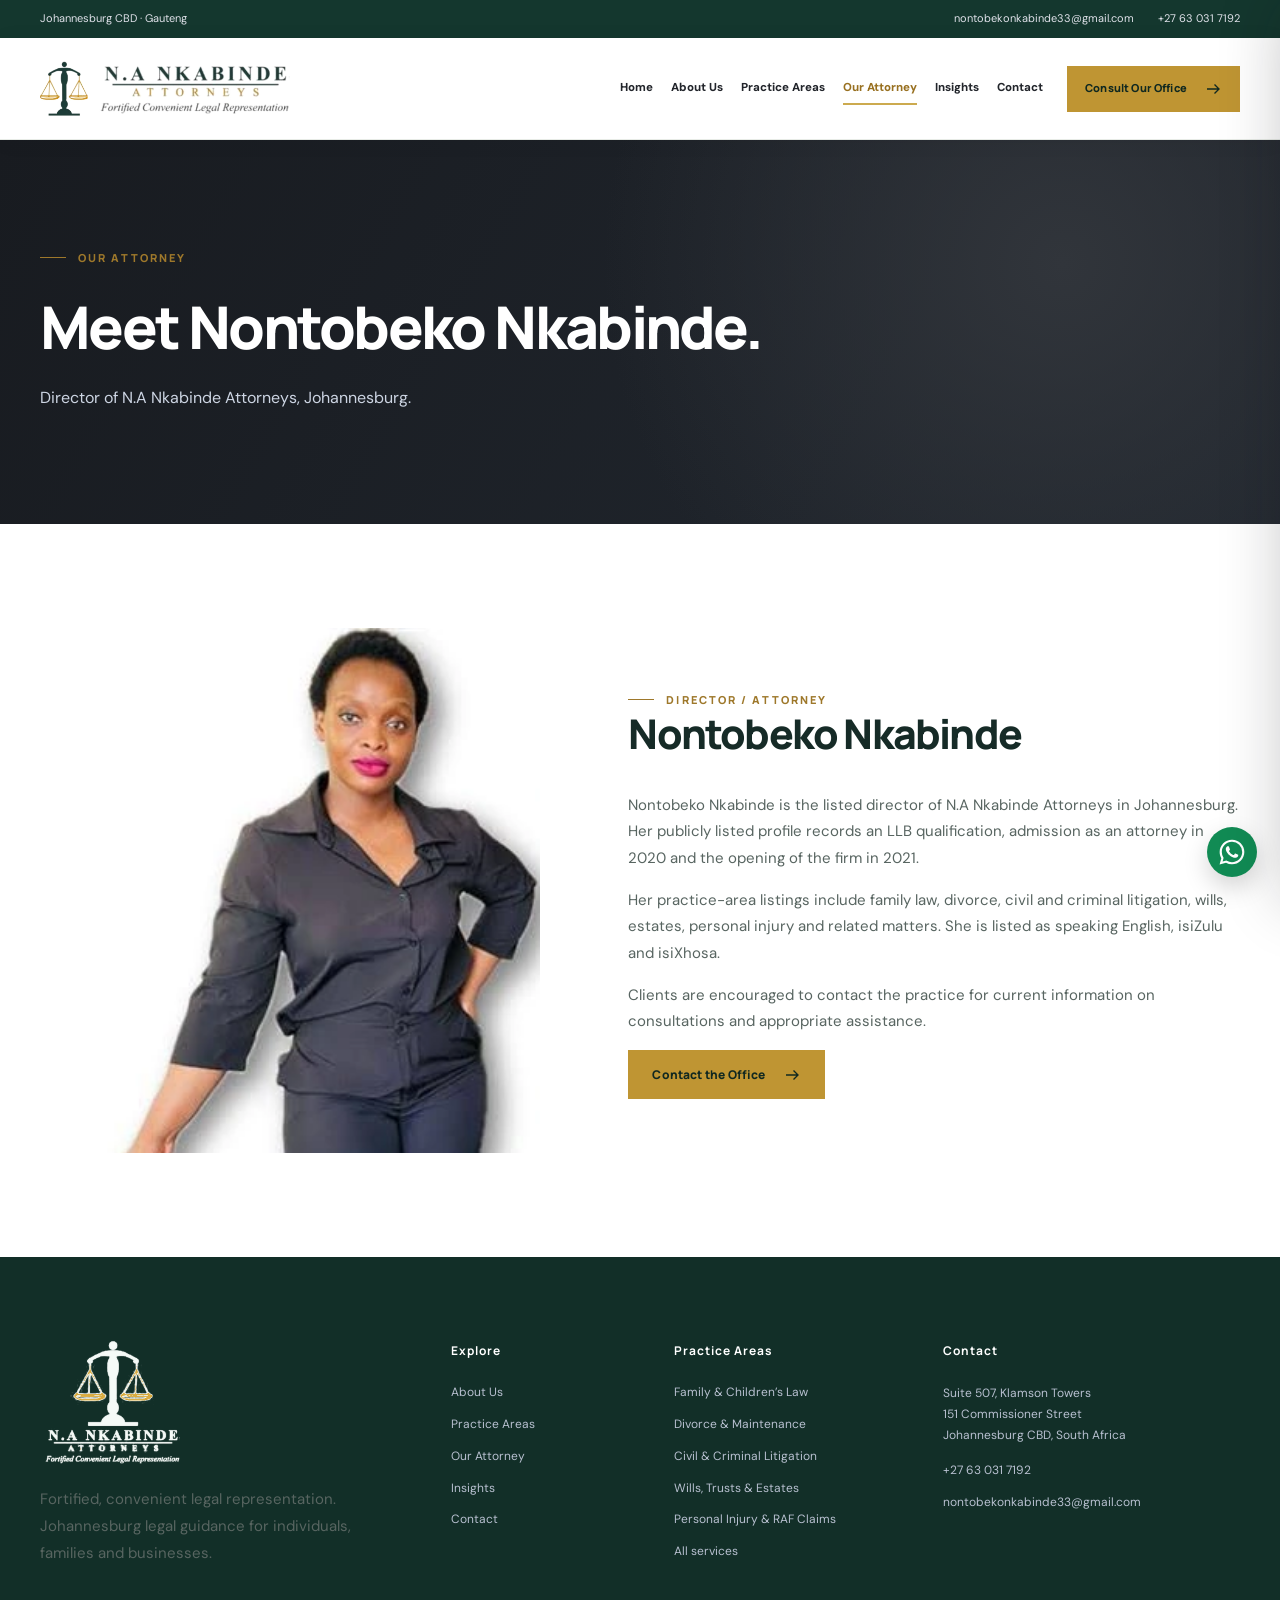
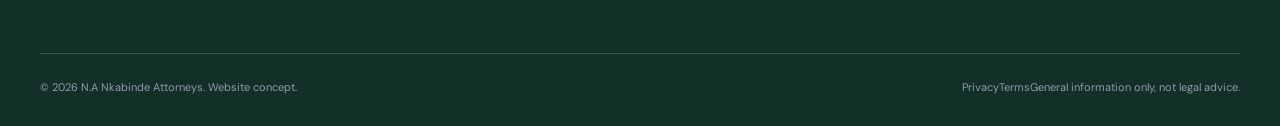
==== managing-partner/index.html @ e5dc6a5d "Launch N.A Nkabinde Attorneys website" ====
<!doctype html><html lang="en-ZA"><head><meta charset="utf-8"><meta name="viewport" content="width=device-width, initial-scale=1"><meta name="theme-color" content="#14372e"><title>Nontobeko Nkabinde — Director | N.A Nkabinde Attorneys</title><meta name="description" content="Meet Nontobeko Nkabinde, director of N.A Nkabinde Attorneys in Johannesburg. Listed areas include family law and litigation."><meta name="robots" content="noindex,follow"><link rel="canonical" href="https://na-nkabinde-attorneys.vercel.app/managing-partner/"><meta property="og:type" content="website"><meta property="og:title" content="Nontobeko Nkabinde — Director | N.A Nkabinde Attorneys"><meta property="og:description" content="Meet Nontobeko Nkabinde, director of N.A Nkabinde Attorneys in Johannesburg. Listed areas include family law and litigation."><meta property="og:url" content="https://na-nkabinde-attorneys.vercel.app/managing-partner/"><meta property="og:image" content="https://na-nkabinde-attorneys.vercel.app/assets/social-preview.jpg"><meta name="twitter:card" content="summary_large_image"><link rel="icon" href="/assets/favicon.png" type="image/png"><link rel="preconnect" href="https://images.pexels.com"><link rel="preconnect" href="https://fonts.googleapis.com"><link rel="preconnect" href="https://fonts.gstatic.com" crossorigin><link rel="stylesheet" href="/assets/site.css"><script src="/assets/site.js" defer></script><script type="application/ld+json">{"@context": "https://schema.org", "@type": "LegalService", "name": "N.A Nkabinde Attorneys", "url": "https://na-nkabinde-attorneys.vercel.app", "image": "https://na-nkabinde-attorneys.vercel.app/assets/logo-dark-4k.png", "telephone": "+27630317192", "email": "nontobekonkabinde33@gmail.com", "address": {"@type": "PostalAddress", "streetAddress": "Suite 507, Klamson Towers, 151 Commissioner Street", "addressLocality": "Johannesburg", "addressRegion": "Gauteng", "addressCountry": "ZA"}, "founder": {"@type": "Person", "name": "Nontobeko Nkabinde"}, "areaServed": "Johannesburg, South Africa"}</script></head><body><a class="skip-link" href="#main">Skip to content</a><div class="topbar"><div class="container topbar-inner"><span class="topbar-address">Johannesburg CBD · Gauteng</span><div class="topbar-links"><a href="mailto:nontobekonkabinde33@gmail.com">nontobekonkabinde33@gmail.com</a><a href="tel:+27630317192">+27 63 031 7192</a></div></div></div>
<header class="nav-shell"><div class="container nav-inner"><a href="/" class="brand" aria-label="N.A Nkabinde Attorneys homepage"><img src="/assets/logo-header-4k.png" alt="N.A Nkabinde Attorneys logo" width="270" height="115"></a><nav class="nav-links" aria-label="Main navigation"><a class="nav-link " href="/" >Home</a><a class="nav-link " href="/about/" >About Us</a><a class="nav-link " href="/practice-areas/" >Practice Areas</a><a class="nav-link active" href="/managing-partner/" aria-current=page>Our Attorney</a><a class="nav-link " href="/insights/" >Insights</a><a class="nav-link " href="/contact/" >Contact</a></nav><a class="btn btn-gold nav-cta" href="/contact/">Consult Our Office <svg aria-hidden="true" width="18" height="18" viewBox="0 0 24 24" fill="none" stroke="currentColor" stroke-width="1.8"><path d="M4 12h16m-6-6 6 6-6 6"/></svg></a><button class="menu-open" type="button" aria-label="Open navigation" aria-expanded="false" aria-controls="mobile-panel" data-mobile-open>☰</button></div></header>
<div class="mobile-backdrop" id="mobile-backdrop"></div><nav class="mobile-panel" id="mobile-panel" aria-label="Mobile navigation" aria-hidden="true" inert><div class="mobile-head"><img src="/assets/logo-header-4k.png" alt="N.A Nkabinde Attorneys logo"><button type="button" data-mobile-close aria-label="Close navigation">×</button></div><div class="mobile-links"><a href="/">Home</a><a href="/about/">About Us</a><a href="/practice-areas/">Practice Areas</a><a href="/managing-partner/">Our Attorney</a><a href="/insights/">Insights</a><a href="/contact/">Contact</a></div><a class="btn btn-gold mobile-cta" href="/contact/">Request a Consultation <svg aria-hidden="true" width="18" height="18" viewBox="0 0 24 24" fill="none" stroke="currentColor" stroke-width="1.8"><path d="M4 12h16m-6-6 6 6-6 6"/></svg></a></nav>
<main id="main"><section class="page-hero"><div class="container"><span class="eyebrow eyebrow-light">OUR ATTORNEY</span><h1>Meet Nontobeko Nkabinde.</h1><p>Director of N.A Nkabinde Attorneys, Johannesburg.</p></div></section><section class="section"><div class="container profile-layout"><div class="profile-photo"><img src="/assets/portrait-upper.webp" alt="Nontobeko Nkabinde, director of N.A Nkabinde Attorneys" width="323" height="432" loading="lazy"></div><div class="profile-copy"><span class="eyebrow">DIRECTOR / ATTORNEY</span><h2>Nontobeko Nkabinde</h2><p>Nontobeko Nkabinde is the listed director of N.A Nkabinde Attorneys in Johannesburg. Her publicly listed profile records an LLB qualification, admission as an attorney in 2020 and the opening of the firm in 2021.</p><p>Her practice-area listings include family law, divorce, civil and criminal litigation, wills, estates, personal injury and related matters. She is listed as speaking English, isiZulu and isiXhosa.</p><p>Clients are encouraged to contact the practice for current information on consultations and appropriate assistance.</p><a class="btn btn-gold" href="/contact/">Contact the Office <svg aria-hidden="true" width="18" height="18" viewBox="0 0 24 24" fill="none" stroke="currentColor" stroke-width="1.8"><path d="M4 12h16m-6-6 6 6-6 6"/></svg></a></div></div></section></main><footer class="site-footer"><div class="container"><div class="footer-grid"><div><a class="footer-logo" href="/"><img src="/assets/logo-light-4k.png" width="300" height="135" alt="N.A Nkabinde Attorneys transparent footer logo" loading="lazy"></a><p>Fortified, convenient legal representation. Johannesburg legal guidance for individuals, families and businesses.</p></div><div><h3>Explore</h3><div class="footer-links"><a href="/about/">About Us</a><a href="/practice-areas/">Practice Areas</a><a href="/managing-partner/">Our Attorney</a><a href="/insights/">Insights</a><a href="/contact/">Contact</a></div></div><div><h3>Practice Areas</h3><div class="footer-links"><a href="/practice-areas/#family">Family &amp; Children’s Law</a><a href="/practice-areas/#divorce">Divorce &amp; Maintenance</a><a href="/practice-areas/#litigation">Civil &amp; Criminal Litigation</a><a href="/practice-areas/#estates">Wills, Trusts &amp; Estates</a><a href="/practice-areas/#claims">Personal Injury &amp; RAF Claims</a><a href="/practice-areas/">All services</a></div></div><div class="footer-location"><h3>Contact</h3><address>Suite 507, Klamson Towers<br>151 Commissioner Street<br>Johannesburg CBD, South Africa</address><div class="footer-links" style="margin-top:15px"><a href="tel:+27630317192">+27 63 031 7192</a><a href="mailto:nontobekonkabinde33@gmail.com">nontobekonkabinde33@gmail.com</a></div></div></div><div class="footer-bottom"><span>© 2026 N.A Nkabinde Attorneys. Website concept.</span><span class="footer-legal"><a href="/privacy/">Privacy</a><a href="/terms/">Terms</a><span>General information only, not legal advice.</span></span></div></div></footer><a class="floating-whatsapp" href="https://wa.me/27630317192?text=Hello%2C%20I%20would%20like%20to%20enquire%20about%20legal%20services." target="_blank" rel="noopener noreferrer" aria-label="Contact N.A Nkabinde Attorneys using WhatsApp on the listed mobile number; WhatsApp availability unverified" title="WhatsApp +27 63 031 7192"><svg viewBox="0 0 32 32" aria-hidden="true" xmlns="http://www.w3.org/2000/svg"><path fill="currentColor" d="M16 .8C7.61.8.8 7.59.8 15.98c0 2.69.7 5.31 2.03 7.62L.7 31.3l7.91-2.08a15.15 15.15 0 0 0 7.37 1.88h.01c8.38 0 15.2-6.82 15.2-15.2 0-4.06-1.58-7.88-4.46-10.76A15.07 15.07 0 0 0 16 .8Zm0 27.73a12.54 12.54 0 0 1-6.39-1.75l-.46-.27-4.7 1.23 1.25-4.58-.3-.47a12.5 12.5 0 0 1-1.93-6.7C3.47 9.08 9.08 3.47 16 3.47a12.45 12.45 0 0 1 8.87 3.68 12.48 12.48 0 0 1 3.67 8.86c0 6.91-5.62 12.52-12.54 12.52Zm6.88-9.38c-.38-.19-2.23-1.1-2.58-1.23-.34-.13-.59-.19-.84.19s-.96 1.23-1.18 1.49-.44.29-.82.1a10.32 10.32 0 0 1-3.04-1.88 11.39 11.39 0 0 1-2.1-2.61c-.22-.38-.02-.58.16-.77.17-.17.38-.44.57-.66s.25-.38.38-.63.06-.47-.03-.66c-.1-.19-.85-2.04-1.16-2.8-.3-.74-.61-.64-.84-.65l-.71-.01c-.25 0-.66.1-1.01.47-.34.38-1.32 1.29-1.32 3.13s1.35 3.63 1.54 3.88c.19.25 2.65 4.04 6.42 5.66.9.39 1.61.62 2.16.79.91.29 1.74.25 2.4.15.73-.11 2.23-.91 2.55-1.79.32-.88.32-1.64.22-1.79-.1-.16-.35-.25-.72-.44Z"/></svg><span class="whatsapp-tooltip" aria-hidden="true">WhatsApp Us</span></a><button class="scroll-top" type="button" title="Back to top" aria-label="Back to top">↑</button></body></html>
---- assets/site.css ----
@import url('https://fonts.googleapis.com/css2?family=DM+Sans:wght@400;500;600;700&family=Manrope:wght@400;500;600;700;800&display=swap');
:root{--navy:#181b20;--navy-deep:#101216;--navy-soft:#30343c;--gold:#505863;--gold-light:#e2e5e8;--red:#25282d;--ink:#171b21;--body:#58616d;--line:#e7e9ec;--cream:#f5f6f7;--white:#fff;--shadow:0 24px 65px rgba(10,13,18,.14)}
*,*::before,*::after{box-sizing:border-box}html{scroll-behavior:smooth;scroll-padding-top:110px}body{margin:0;background:#fff;color:var(--ink);font:400 15px/1.78 'DM Sans',Arial,sans-serif;-webkit-font-smoothing:antialiased}body.nav-open{overflow:hidden}img{max-width:100%;display:block}button,input,textarea,select{font:inherit}button{cursor:pointer}a{color:inherit;text-decoration:none}::selection{background:#e0e3e6;color:#1a1c20}:focus-visible{outline:3px solid #525862;outline-offset:4px}.container{width:min(100% - 72px,1200px);margin-inline:auto}.skip-link{position:absolute;top:-100px;left:10px;z-index:1000;color:#fff;background:var(--navy);padding:9px 17px}.skip-link:focus{top:8px}h1,h2,h3,h4,p{margin-top:0}h1,h2,h3{font-family:Manrope,Arial,sans-serif;letter-spacing:-.044em;line-height:1.2}h1{font-size:clamp(44px,5.1vw,74px);font-weight:800}h2{font-size:clamp(30px,3.2vw,48px);font-weight:800}h3{font-size:clamp(17px,1.65vw,23px)}p{color:var(--body)}.centered{text-align:center}.section{padding:104px 0}.cream{background:var(--cream)}.section-heading{margin-bottom:42px;max-width:770px}.section-heading.centered{margin-inline:auto}.section-heading h2{margin:15px 0 15px}.section-heading p{margin:0;font-size:16px;line-height:1.78}.eyebrow{display:inline-flex;align-items:center;gap:12px;color:var(--gold);font-size:11px;font-family:Manrope,Arial,sans-serif;font-weight:800;letter-spacing:2.1px;text-transform:uppercase;line-height:1.55}.eyebrow::before{content:"";width:26px;flex:0 0 26px;height:1px;background:currentColor}.eyebrow-light{color:var(--gold-light)}.accent-line{width:57px;height:3px;background:var(--gold);margin:24px 0}.btn{display:inline-flex;align-items:center;justify-content:center;gap:17px;padding:14px 23px;min-height:49px;font-size:12px;font-weight:800;letter-spacing:.015em;font-family:Manrope,Arial,sans-serif;line-height:1.3;text-align:center;border:1px solid transparent;transition:background .2s,transform .2s,border-color .2s;white-space:normal}.btn:hover{transform:translateY(-2px)}.btn svg{flex:none}.btn-gold{background:#20252c;border-color:#20252c;color:#fff}.btn-gold:hover{background:#171b20;border-color:#171b20;color:#fff}.btn-navy{color:#fff;background:var(--navy);border-color:var(--navy)}.btn-navy:hover{background:#343943}.btn-outline{border-color:#fff9;color:#fff;background:#ffffff08}.btn-outline:hover{background:#ffffff1d}.text-link{display:inline-flex;align-items:center;gap:13px;color:#22252b;font-size:12px;font-weight:800;font-family:Manrope,Arial,sans-serif;border-bottom:1px solid var(--gold);padding-bottom:6px}.text-link:hover{color:#20252c}.text-link svg{width:16px}.section-action{margin-top:38px}
/* Reference site navigation: restrained utility bar, white main navigation */
.topbar{background:#101215;color:#e0e2ea;font-size:11px}.topbar-inner{min-height:38px;display:flex;justify-content:space-between;align-items:center;gap:18px}.topbar-address,.topbar-links,.topbar-links a{display:inline-flex;align-items:center;gap:7px}.topbar svg{height:15px;width:15px;color:#c8ccd1}.topbar-links{gap:24px}.topbar-links a:hover{color:#c8ccd1}.nav-shell{position:sticky;top:0;background:#fff;z-index:80;box-shadow:0 2px 20px #181b200e}.nav-inner{min-height:101px;display:flex;align-items:center;gap:24px}.brand{display:flex;align-items:center;flex:0 0 260px;width:260px}.brand img{width:260px;height:auto;max-height:80px;object-fit:contain}.nav-links{display:flex;gap:18px;margin-left:auto;align-items:center}.nav-link{font-size:11.5px;font-weight:800;color:#22252b;white-space:nowrap;position:relative;padding:12px 0}.nav-link::after{content:"";position:absolute;bottom:6px;left:0;right:100%;height:2px;background:var(--gold);transition:right .2s}.nav-link.active::after,.nav-link:hover::after{right:0}.nav-link.active{color:#20252c}.nav-cta{padding:13px 17px;min-height:44px;white-space:nowrap;font-size:11px}.menu-open{display:none;background:transparent;border:1px solid #e3e3e3;color:var(--navy);width:44px;height:44px;align-items:center;justify-content:center;margin-left:auto}.mobile-backdrop{position:fixed;inset:0;background:#101215b3;z-index:85;visibility:hidden;opacity:0;transition:opacity .2s,visibility .2s}.mobile-backdrop.visible{opacity:1;visibility:visible}.mobile-panel{position:fixed;right:0;top:0;bottom:0;z-index:90;display:block;width:min(89vw,380px);padding:24px;background:white;overflow-y:auto;transform:translateX(105%);box-shadow:-15px 0 60px #1012153d;transition:transform .23s}.mobile-panel.open{transform:translateX(0)}.mobile-head{display:flex;align-items:center;justify-content:space-between;gap:12px;padding-bottom:25px;border-bottom:1px solid var(--line)}.mobile-head img{width:175px;height:auto}.mobile-head button{background:#eff0f2;border:0;color:var(--navy);font-size:26px;line-height:1;width:39px;height:39px}.mobile-links{display:flex;flex-direction:column;margin:14px 0 27px}.mobile-links a{padding:13px 3px;border-bottom:1px solid #efeee9;font-size:14px;font-weight:700}.mobile-cta{width:100%}
/* Full-bleed image, overlaid text: matches original Were reference hero */
.hero{min-height:665px;background:#111318;color:#fff;position:relative;isolation:isolate;display:flex;align-items:center;overflow:hidden}.hero::before{content:"";position:absolute;z-index:-2;inset:0;background-image:linear-gradient(90deg,rgba(5,14,32,.98) 0%,rgba(6,16,36,.94) 31%,rgba(7,19,41,.79) 57%,rgba(5,14,31,.15) 100%),var(--hero-image);background-position:center;background-size:cover}.hero::after{content:"";position:absolute;z-index:-1;inset:0;background:linear-gradient(0deg,rgba(4,12,30,.39),transparent 24%)}.hero-inner{width:min(100% - 72px,1200px);padding:88px 0 119px}.hero-copy{max-width:725px}.hero h1{color:#fff;margin:24px 0 27px;line-height:1.15}.hero h1 em{color:var(--gold-light);font-style:normal}.hero-copy p{color:#d8dade;max-width:570px;font-size:16px;line-height:1.85}.hero-actions{display:flex;gap:14px;flex-wrap:wrap;margin-top:34px}.hero-bottom{position:absolute;left:0;right:0;bottom:0;color:#e8eaf0;border-top:1px solid #fff3}.hero-bottom-inner{min-height:60px;display:flex;align-items:center;justify-content:space-between;gap:20px}.hero-notes{display:flex;align-items:center;gap:28px;font-size:11px}.hero-notes span{display:flex;align-items:center;gap:9px}.hero-notes span::before{content:"";height:6px;width:6px;background:var(--gold-light);border-radius:50%}.scroll-cue{font-weight:700;letter-spacing:1.4px;font-size:10px;white-space:nowrap}
/* Reference intro portrait treatment */
.intro-grid{display:grid;grid-template-columns:minmax(0,1fr) minmax(0,1fr);gap:90px;align-items:center}.intro-picture{position:relative;min-width:0}.intro-picture>img{width:100%;height:auto;aspect-ratio:1/1;object-fit:cover;object-position:center 18%;box-shadow:var(--shadow)}.intro-picture::before{content:"";position:absolute;border-top:9px solid #e9ebed;border-left:9px solid #e9ebed;left:-25px;top:-24px;height:105px;width:105px;pointer-events:none;z-index:1}.picture-stamp{position:absolute;right:-22px;bottom:-22px;background:var(--navy);padding:23px 27px;color:white;box-shadow:var(--shadow);display:flex;flex-direction:column;line-height:1.3;min-width:164px}.picture-stamp small{font-size:10px;color:var(--gold-light);letter-spacing:2px;font-weight:700}.picture-stamp strong{font:800 30px Manrope,Arial,sans-serif;margin:5px 0}.picture-stamp span{font-size:10px;color:#e5e6e7}.intro-copy h2{margin:18px 0 0}.intro-copy h3{color:var(--navy);margin-bottom:14px}.intro-copy p{line-height:1.85;margin-bottom:16px}.intro-copy blockquote{font:600 16px/1.7 Manrope,Arial,sans-serif;border-left:3px solid var(--gold);padding:12px 0 12px 23px;margin:25px 0;color:#222832}
/* Image-led practice cards: no image stretching */
.practice-grid{display:grid;grid-template-columns:repeat(3,minmax(0,1fr));gap:23px}.practice-card{height:340px;min-width:0;overflow:hidden;position:relative;background:#23262b;display:block;color:#fff}.practice-card>img{position:absolute;inset:0;width:100%;height:100%;object-fit:cover;object-position:center;transition:transform .35s ease}.practice-card:hover>img{transform:scale(1.055)}.practice-shade{position:absolute;inset:0;background:linear-gradient(180deg,#1012150a 15%,#101215d5 70%,#101215ee 100%)}.practice-card-text{position:absolute;bottom:0;left:0;right:0;padding:27px 27px 25px}.card-number{font-size:10px;letter-spacing:2.2px;color:var(--gold-light);font-weight:700}.practice-card h3{font-size:19px;color:white;margin:9px 0 7px}.practice-card p{font-size:12px;line-height:1.5;color:#e3e8f0;max-width:285px;margin-bottom:0}.card-arrow{position:absolute;bottom:27px;right:24px}.card-arrow svg{width:19px;height:19px;color:#c8ccd1}
.purpose-grid{display:grid;grid-template-columns:1fr 1.08fr;gap:95px;align-items:start}.purpose-grid h2{margin:18px 0 23px}.purpose-grid>div>p{font-size:16px;max-width:440px}.value-grid{display:grid;grid-template-columns:1fr 1fr;gap:32px 40px}.value-grid>div{border-top:1px solid var(--line);padding-top:16px}.value-grid span,.three-values span{font-size:12px;color:var(--gold);font-weight:800;letter-spacing:2px}.value-grid h3{margin:10px 0 8px;font-size:17px}.value-grid p{font-size:13px;line-height:1.7}.two-column{display:grid;grid-template-columns:minmax(0,1fr) minmax(0,1fr);gap:80px;align-items:center}.two-column>div{min-width:0}.two-column h2{margin:17px 0 23px}.two-column p{font-size:15px;line-height:1.9}.two-column .btn{margin-top:15px}.section-navy{background:var(--navy);color:#fff}.section-navy h2{color:#fff}.section-navy p{color:#d4dce9}.decorative-photo,.picture-frame{width:100%;overflow:hidden}.decorative-photo img{width:100%;height:auto;aspect-ratio:6/4;object-fit:cover}.picture-frame img{width:100%;height:auto;aspect-ratio:1.19/1;object-fit:cover}.insight-grid{display:grid;grid-template-columns:repeat(3,minmax(0,1fr));gap:25px}.insight-card{min-width:0;border:1px solid #e7e5e0;background:white;padding:26px}.insight-image{display:block;overflow:hidden;background:#e4e4e0}.insight-image img{width:100%;height:auto;aspect-ratio:4/3;object-fit:cover;object-position:center;transition:transform .3s}.insight-image:hover img{transform:scale(1.04)}.insight-copy{padding-top:17px}.overline{font-family:Manrope,Arial,sans-serif;font-size:10px;letter-spacing:1.8px;color:#20252c;font-weight:800}.insight-copy h3{font-size:20px;margin:23px 0 12px;line-height:1.35}.insight-copy h3 a:hover{color:#171b20}.insight-copy p{font-size:13px;line-height:1.8;min-height:53px}.insight-copy .text-link{margin-top:9px}
/* Inner pages */
.page-hero{background:radial-gradient(circle at 83% 32%,#31353b 0%,transparent 42%),linear-gradient(120deg,#181b20,#222830);color:white;padding:100px 0 95px}.page-hero h1{max-width:830px;font-size:clamp(40px,4.6vw,64px);margin:25px 0 22px}.page-hero p{color:#cdd5e3;max-width:630px;font-size:16px}.three-values{display:grid;grid-template-columns:repeat(3,minmax(0,1fr));gap:24px}.three-values article{background:#fff;padding:32px;min-width:0;border:1px solid var(--line)}.three-values h3{margin:15px 0 10px}.three-values p{font-size:13px}.reverse{direction:rtl}.reverse>*{direction:ltr}.jump-chips{display:flex;gap:12px;flex-wrap:wrap;justify-content:center;margin-top:35px}.jump-chips a{border:1px solid #DED6DA;color:#242b34;font-size:12px;font-weight:700;padding:8px 13px}.jump-chips a:hover{background:var(--navy);color:white}.practice-detail{padding:85px 0;scroll-margin-top:115px}.detail-grid{display:grid;grid-template-columns:minmax(0,1fr) minmax(0,1fr);align-items:center;gap:80px}.detail-grid.reverse{direction:rtl}.detail-grid.reverse>*{direction:ltr}.detail-photo img{width:100%;height:auto;aspect-ratio:5/4;object-fit:cover;object-position:center}.detail-copy h2{margin:16px 0 15px}.detail-copy h3{font-size:18px;font-weight:700;letter-spacing:-.018em;margin-bottom:16px;color:#343b44}.detail-copy>p{line-height:1.8}.detail-topics{font-size:12px;font-weight:700;color:#3a3c40;border-left:3px solid var(--gold);padding-left:17px;margin:25px 0!important}.profile-layout{display:grid;grid-template-columns:.9fr 1.1fr;gap:88px;align-items:center}.profile-photo{position:relative}.profile-photo>img{width:100%;height:auto;aspect-ratio:1/1;object-fit:cover;box-shadow:var(--shadow)}.profile-body h2{margin:18px 0 6px}.profile-role{font-weight:800;font-size:11px;letter-spacing:1.4px;color:#20252c}.profile-body p{line-height:1.85}.team-grid{display:grid;grid-template-columns:repeat(3,minmax(0,1fr));gap:24px}.team-grid article{text-align:center;background:#fff;border:1px solid var(--line);padding:35px 22px}.initials{margin:0 auto 19px;border-radius:50%;width:79px;height:79px;background:#e4edf8;color:#20262f;display:grid;place-items:center;font:800 24px Manrope,Arial,sans-serif}.team-grid article:nth-child(2) .initials{background:#F9E5EA;color:#20252c}.team-grid article:nth-child(3) .initials{background:#f6e1e5;color:#2f3237}.team-grid h3{margin:0;font-size:18px}.team-grid span{font-size:11px;text-transform:uppercase;letter-spacing:1.4px;color:#50535a}.guide-article{padding:42px 46px;background:#fff;margin:0 auto 25px;scroll-margin-top:120px;max-width:900px}.guide-article h2{font-size:30px;margin:13px 0 24px}.guide-article p{line-height:1.9}.contact-grid{display:grid;grid-template-columns:.85fr 1.15fr;gap:75px;align-items:start}.contact-copy h2{margin:17px 0 19px}.contact-copy p{margin-bottom:30px}.contact-line{display:flex;gap:16px;border-top:1px solid var(--line);padding:18px 0;align-items:flex-start}.contact-line>svg{color:#20252c;flex:none;margin-top:5px}.contact-line>div{display:flex;flex-direction:column;gap:4px;min-width:0}.contact-line strong{font-size:12px;text-transform:uppercase;letter-spacing:.8px}.contact-line a,.contact-line span{font-size:14px;overflow-wrap:anywhere}.contact-line a:hover{color:#20252c}.contact-form-shell{background:var(--cream);border:1px solid #dfe9e5;padding:35px}.contact-form-shell h3{font-size:26px;margin-bottom:6px}.contact-form-shell>p{font-size:13px}.contact-form-shell form{margin-top:22px}.contact-form-shell label{display:flex;flex-direction:column;font-size:12px;font-weight:700;gap:6px;margin-bottom:16px}.contact-form-shell input,.contact-form-shell select,.contact-form-shell textarea{border:1px solid #dcdedb;background:white;min-width:0;width:100%;padding:12px 13px;outline:none;border-radius:0;color:var(--ink)}.contact-form-shell textarea{resize:vertical}.contact-form-shell input:focus,.contact-form-shell textarea:focus,.contact-form-shell select:focus{border-color:var(--gold);box-shadow:0 0 0 2px #20252c22}.form-grid{display:grid;grid-template-columns:repeat(2,minmax(0,1fr));gap:15px}.honeypot{position:absolute;width:1px;height:1px;overflow:hidden;opacity:0;pointer-events:none}.contact-form-shell #form-status{font-size:12px;margin-top:14px;color:#555b65}.office-grid{display:grid;grid-template-columns:repeat(2,minmax(0,1fr));gap:25px}.office-card{background:#fff;border:1px solid var(--line);padding:36px;min-width:0}.office-card h3{margin:17px 0}.office-card p{display:flex;align-items:flex-start;gap:10px;font-size:14px;min-height:75px}.office-card p svg{flex:0 0 18px;margin-top:4px}.legal-copy{max-width:850px}.legal-copy h2{margin-bottom:28px}.legal-copy h3{margin-top:30px}.legal-copy a{color:#20252c;text-decoration:underline}
/* Footer and the lone circular floating contact control */
.closing{background:#101216;color:white;padding:65px 0}.closing-inner{display:flex;gap:30px;align-items:center;justify-content:space-between}.closing h2{font-size:clamp(28px,3vw,40px);margin:15px 0 10px;color:white}.closing p{color:#ccd4e3;margin:0}.closing .btn{flex:none}.site-footer{background:#222a31;color:#d1d7e1;padding:80px 0 0}.footer-grid{display:grid;grid-template-columns:1.4fr .67fr .85fr 1.15fr;gap:50px;padding-bottom:72px}.footer-logo{max-width:300px;display:block;margin-bottom:19px;background:transparent!important;border:none!important;padding:0!important}.footer-logo img{width:100%;height:auto;object-fit:contain;background:transparent}.footer-about p{font-size:13px;color:#b5bdcc;max-width:280px}.site-footer h3{font:700 12px Manrope,Arial,sans-serif;letter-spacing:1px;color:white;margin:5px 0 24px}.footer-links{display:flex;flex-direction:column;gap:12px}.footer-links a{color:#b8c0d0;font-size:12px;line-height:1.65}.footer-links a:hover,.footer-bottom a:hover{color:var(--gold-light)}.site-footer address{font-style:normal;font-size:12px;color:#b8c0d0;line-height:1.75}.site-footer address strong{color:#fff}.footer-contact{margin-top:20px}.footer-bottom{padding:24px 0 28px;display:flex;justify-content:space-between;align-items:center;gap:20px;border-top:1px solid #ffffff27;color:#929bab;font-size:11px}.footer-bottom>div{display:flex;align-items:center;gap:17px;flex-wrap:wrap}.floating-contact{position:fixed;right:23px;bottom:23px;z-index:60;display:grid;place-items:center;background:#118b54;color:#fff;border-radius:50%;width:50px;height:50px;box-shadow:0 10px 25px #0003;transition:transform .2s}.floating-contact:hover{transform:translateY(-4px)}.floating-contact svg{width:26px;height:26px}.whatsapp-tooltip{position:absolute;right:69px;white-space:nowrap;border-radius:5px;background:#232a31;color:white;padding:8px 10px;font-size:11px;font-weight:700;opacity:0;visibility:hidden;transition:opacity .2s;pointer-events:none}.floating-contact:hover .whatsapp-tooltip,.floating-contact:focus-visible .whatsapp-tooltip{opacity:1;visibility:visible}.scroll-top{position:fixed;right:27px;bottom:84px;z-index:55;border:1px solid #ECE3E6;background:#fff;color:var(--navy);width:40px;height:40px;display:none;place-items:center;box-shadow:0 6px 25px #0002}.scroll-top.show{display:grid}
@media(max-width:1200px){.nav-inner{gap:15px}.brand,.brand img{width:220px;flex-basis:220px}.nav-links{gap:13px}.nav-cta{padding:12px}.intro-grid{gap:55px}.footer-grid{gap:29px}}
@media(max-width:1050px){.nav-links,.nav-cta{display:none}.menu-open{display:flex}.nav-inner{min-height:76px}.brand,.brand img{width:228px;flex-basis:228px}.footer-grid{grid-template-columns:1.2fr 1fr 1fr;gap:35px}.footer-grid>div:last-child{grid-column:1/-1;display:grid;grid-template-columns:1fr 1fr;gap:15px}.footer-grid>div:last-child h3{grid-column:1/-1;margin-bottom:0}.footer-contact{margin:0}.intro-grid,.two-column,.detail-grid{gap:45px}.contact-grid{gap:35px}}
@media(max-width:850px){.container{width:min(100% - 46px,1200px)}.section{padding:78px 0}.hero-inner{width:min(100% - 46px,1200px);padding:84px 0 105px}.hero{min-height:610px}.hero-bottom-inner{min-height:65px}.scroll-cue{display:none}.hero-notes{flex-wrap:wrap;gap:6px 20px}.intro-grid,.two-column,.purpose-grid,.profile-layout,.contact-grid{grid-template-columns:1fr;gap:45px}.intro-picture{max-width:510px}.intro-picture>img{max-height:540px}.purpose-grid{gap:25px}.practice-grid{grid-template-columns:repeat(2,minmax(0,1fr))}.insight-grid{grid-template-columns:repeat(2,minmax(0,1fr))}.insight-card:last-child{grid-column:1/-1;max-width:470px;margin-inline:auto}.detail-grid{grid-template-columns:1fr;gap:30px}.detail-grid.reverse{direction:ltr}.detail-photo img{max-height:420px}.profile-photo{max-width:500px}.reverse{direction:ltr}.three-values{grid-template-columns:1fr 1fr}.office-grid{grid-template-columns:1fr}.office-card p{min-height:0}.page-hero{padding:80px 0}.closing-inner{align-items:flex-start;flex-direction:column}.footer-grid{grid-template-columns:1fr 1fr}.footer-grid>div:last-child{grid-column:auto;display:block}.footer-grid>div:last-child h3{margin-bottom:20px}.footer-contact{margin-top:19px}}
@media(max-width:600px){.container{width:min(100% - 36px,1200px)}h1{font-size:clamp(38px,10vw,53px)}h2{font-size:clamp(28px,7vw,39px)}.topbar{display:none}.nav-inner{min-height:70px}.brand,.brand img{width:205px;flex-basis:205px}.hero{min-height:610px}.hero::before{background-image:linear-gradient(90deg,rgba(5,14,32,.96),rgba(6,16,36,.89) 48%,rgba(7,19,41,.58)),var(--hero-image);background-position:60% center}.hero-inner{width:min(100% - 36px,1200px);padding:66px 0 160px}.hero h1{margin:18px 0 19px}.hero-copy p{font-size:14px;line-height:1.8}.hero-actions{gap:11px}.hero-actions .btn{font-size:11px;width:100%;max-width:300px}.hero-notes{font-size:10px;gap:9px 14px}.hero-bottom-inner{min-height:87px}.intro-grid{gap:48px}.intro-picture::before{left:-12px;top:-14px;height:70px;width:70px;border-width:6px}.picture-stamp{right:0;bottom:-21px;padding:15px 20px;min-width:130px}.picture-stamp strong{font-size:25px}.section{padding:68px 0}.section-heading{margin-bottom:30px}.practice-grid,.insight-grid,.three-values,.team-grid{grid-template-columns:1fr;gap:15px}.practice-card{height:315px}.insight-card{padding:19px}.insight-card:last-child{max-width:none;grid-column:auto}.insight-image img{aspect-ratio:4/3}.insight-copy h3{font-size:19px;margin-top:16px}.insight-copy p{min-height:0}.value-grid{gap:20px}.detail-grid{gap:23px}.practice-detail{padding:65px 0}.detail-photo img{aspect-ratio:1.15/1}.page-hero{padding:70px 0}.page-hero h1{font-size:clamp(36px,9vw,52px)}.profile-photo{max-width:100%}.form-grid{grid-template-columns:1fr;gap:0}.contact-form-shell{padding:22px}.guide-article{padding:26px 22px}.guide-article h2{font-size:25px}.closing{padding:54px 0}.footer-grid{grid-template-columns:1fr 1fr;gap:30px 22px;padding-bottom:40px}.footer-about{grid-column:1/-1}.footer-grid>div:last-child{grid-column:1/-1}.footer-bottom{flex-direction:column;align-items:start}.floating-contact{width:60px;height:60px;right:15px;bottom:15px}.floating-contact svg{width:31px;height:31px}.scroll-top{right:23px;bottom:88px}.whatsapp-tooltip{display:none}}
@media(max-width:390px){.brand,.brand img{width:183px;flex-basis:183px}.container{width:min(100% - 30px,1200px)}.hero-actions .btn{max-width:none}.value-grid{grid-template-columns:1fr}.nav-inner{gap:10px}.footer-grid{grid-template-columns:1fr}.footer-about,.footer-grid>div:last-child{grid-column:auto}.practice-card{height:296px}}
@media(prefers-reduced-motion:reduce){html{scroll-behavior:auto}*,*::before,*::after{transition-duration:0s!important;animation-duration:0s!important}}

/* Macharia Waithaka: logo-derived turquoise, burgundy and antique-gold accents */
:root{--navy:#181b20;--navy-deep:#242a2c;--navy-soft:#3e454b;--gold:#5b6067;--gold-light:#d9dde0;--red:#4b4e55;--ink:#2d3438;--cream:#f5f8f6}
.btn-gold{background:#6c737b;border-color:#6c737b;color:#fff}.btn-gold:hover{background:#717780;border-color:#717780}
.nav-link.active,.text-link{color:#474e54}.nav-link::after,.accent-line,.hero-notes span::before{background:#a9aeb4}
.hero em{color:#e9ebee}.eyebrow{color:#5b6067}.eyebrow-light{color:#e0e4e8}
.intro-picture::before{border-color:#c9dcd5}.picture-stamp{background:#282f33}
.nav-shell{border-bottom:1px solid #d8e5dd}.site-footer{background:#20292e}.footer-bottom{border-color:#51575d}
.footer-logo img{max-height:130px;object-fit:contain;object-position:left}
.floating-whatsapp{position:fixed;right:23px;bottom:23px;z-index:60;width:50px;height:50px;background:#118b54;border-radius:50%;display:grid;place-items:center;box-shadow:0 10px 25px rgba(0,0,0,.20);transition:transform .2s ease;color:#fff}
.floating-whatsapp:hover{transform:translateY(-4px)}.floating-whatsapp svg{width:26px;height:26px;color:#fff}
.floating-whatsapp .whatsapp-tooltip{right:74px;white-space:nowrap}
@media(max-width:600px){.floating-whatsapp{width:60px;height:60px;right:15px;bottom:15px}.floating-whatsapp svg{width:33px;height:33px}.scroll-top{bottom:90px}}
/* Keep images proportional: never distort the portraits or photographic cards */
.intro-picture>img,.profile-photo>img,.detail-photo img,.insight-image img,.decorative-photo img,.picture-frame img{width:100%;height:auto;object-fit:cover}
.practice-card>img{width:100%;height:100%;object-fit:cover}
.brand{flex-basis:285px;width:285px}.brand img{max-width:285px;width:100%;max-height:78px;object-fit:contain;object-position:left}
.mobile-head img{width:235px;max-height:90px;object-fit:contain}
@media(max-width:1180px){.brand{flex-basis:235px;width:235px}.brand img{max-width:235px}}
@media(max-width:950px){.brand{flex-basis:260px;width:260px}.brand img{max-width:260px}}
@media(max-width:420px){.brand{flex-basis:210px;width:210px}.brand img{max-width:210px}.hero-notes span:nth-child(n+2){display:none}}
@media(prefers-reduced-motion:reduce){.floating-whatsapp{transition:none}}

/* Layout-specific components and phone/tablet safeguards */
.values-grid{display:grid;grid-template-columns:repeat(2,minmax(0,1fr));gap:24px}
.values-grid>div{border-top:1px solid #d7e5df;padding:25px 0 5px;min-width:0}
.values-grid strong{display:block;font:800 13px Manrope,Arial,sans-serif;color:#b8bcc0;margin-bottom:9px}
.values-grid h3{font-size:19px;margin:0 0 10px}.values-grid p{font-size:14px}
.service-pills{display:grid;grid-template-columns:repeat(2,minmax(0,1fr));gap:14px}
.service-pills a{display:flex;align-items:center;justify-content:space-between;gap:14px;border:1px solid #d5e7df;background:#fff;padding:19px 22px;font-size:14px;font-weight:700;color:#2c3036;transition:border-color .2s}
.service-pills a:hover{border-color:#5b6067}.service-pills svg{flex-shrink:0;color:#5b6067}
.contact-layout{display:grid;grid-template-columns:minmax(0,1fr) minmax(0,1fr);gap:74px;align-items:start}
.contact-copy h2{margin:16px 0 18px}.contact-copy>p{max-width:495px}
.contact-details{display:grid;gap:19px;margin:32px 0}.contact-details>div{border-bottom:1px solid #e1e8e4;padding-bottom:17px;display:grid;gap:6px}
.contact-details strong{display:block;color:#2c3036;font-size:12px;letter-spacing:.4px}
.contact-details a{font-size:17px;font-weight:700;color:#5b6067;overflow-wrap:anywhere}
.contact-details span{color:#5c6473;overflow-wrap:anywhere}
.form-note{font-size:12px;margin-top:14px}
@media(max-width:950px){.contact-layout{grid-template-columns:1fr;gap:45px}}
@media(max-width:760px){.values-grid,.service-pills{grid-template-columns:1fr}.contact-form-shell{padding:25px 20px}}
@media(max-width:600px){.contact-copy h2{font-size:clamp(27px,8vw,40px)}.values-grid{gap:12px}.service-pills a{font-size:13px;padding:16px}.contact-details a{font-size:16px}}

/* Uploaded clearer portraits (2026-10-12). Use natural aspect-ratio scaling and crop, never distort. */
.intro-picture>img{object-fit:cover;object-position:center 24%;}
.profile-photo>img{object-fit:cover;object-position:center 39%;}

/* J Motseo Inc. monochrome brand refinements */
.topbar{background:#111318}.topbar svg{color:#c5c9cd}
.btn-gold{background:#16191e;border-color:#16191e;color:#fff}.btn-gold:hover{background:#3b424b;border-color:#3b424b}
.hero .btn-gold{background:#f4f5f6;color:#111317;border-color:#f4f5f6}.hero .btn-gold:hover{background:#d7dbdf;border-color:#d7dbdf}
.hero::before{background-image:linear-gradient(90deg,rgba(9,11,15,.97) 0%,rgba(9,11,15,.93) 32%,rgba(9,11,15,.67) 58%,rgba(9,11,15,.14) 100%),var(--hero-image)}
.nav-shell{box-shadow:0 2px 20px rgba(20,20,20,.05)}
.brand{flex-basis:222px;width:222px}.brand img{width:222px;max-height:85px}
.footer-logo img{max-width:250px;width:100%;height:auto;object-fit:contain}
.intro-picture>img,.decorative-photo img,.detail-photo img,.insight-image img,.profile-photo img{display:block;max-width:100%;width:100%;height:100%;object-fit:cover;object-position:center;}
.intro-picture>img{aspect-ratio:1/1;object-position:center 17%}
.detail-photo,.decorative-photo,.profile-photo{overflow:hidden}
.detail-photo img{aspect-ratio:1 / .9}
.profile-photo img{object-position:center top;}
.insight-image img{aspect-ratio:1.36/1;object-fit:cover}
.picture-stamp{background:#191c20}.picture-stamp small{color:#e1e3e7}
.eyebrow-light,.hero h1 em{color:#e7e9ec}
.practice-card{background:#171b20}
.floating-whatsapp{background:#118b54 !important;border:0 !important;box-shadow:0 10px 25px rgba(0,0,0,.17) !important}
.floating-whatsapp svg{fill:#fff !important;color:#fff !important}
.contact-details a{overflow-wrap:anywhere}
@media(max-width:950px){.brand,.brand img{max-width:200px;width:200px;flex-basis:auto}}
@media(max-width:600px){.hero::before{background-image:linear-gradient(90deg,rgba(9,11,15,.88),rgba(9,11,15,.72)),var(--hero-image);background-position:center}.brand,.brand img{max-width:160px;width:160px}.intro-picture>img{aspect-ratio:4 / 4.3}}

/* N.A NKABINDE ATTORNEYS — charcoal green and antique gold from supplied logo */
:root{--navy:#173930;--navy-deep:#102d25;--navy-soft:#245044;--gold:#c39a31;--gold-light:#f2d486;--red:#b08325;--ink:#162b27;--body:#586561;--cream:#f5f8f5;--line:#e1e8e1}
body{color:var(--ink)}.topbar{background:#14372e}.topbar svg{color:#d9b757}.nav-link.active,.text-link{color:#987020}.nav-link::after,.accent-line,.hero-notes span::before{background:#ccaa4f}
.nav-shell{border-bottom:1px solid #e7ebe6}.btn-gold{background:#bf9533;border-color:#bf9533;color:#102820}.btn-gold:hover{background:#dfb95d;border-color:#dfb95d;color:#102820}
.hero .btn-gold{background:#d2ad55;border-color:#d2ad55;color:#143028}.hero::before{background-image:linear-gradient(90deg,rgba(10,33,28,.97) 0%,rgba(9,33,28,.90) 35%,rgba(12,38,31,.67) 61%,rgba(15,38,30,.17) 100%),var(--hero-image)}
.hero h1 em,.eyebrow-light{color:#f1d98d}.eyebrow{color:#9e782b}.hero .eyebrow{color:#e5c56d}
.intro-picture::before{border-color:#d3e4dd}.picture-stamp{background:#194137}.picture-stamp small{color:#e4c26e}.practice-card{background:#162d29}.site-footer{background:#122f28}.footer-bottom{border-color:#375448}
.brand{flex-basis:270px;width:270px}.brand img{width:270px;max-height:86px;height:auto;object-fit:contain;object-position:left}
.mobile-head img{width:245px;max-height:82px;object-fit:contain}.footer-logo img{width:min(100%,300px);height:auto;object-fit:contain;object-position:left}
.intro-picture>img,.profile-photo>img,.detail-photo img,.insight-image img,.decorative-photo img{display:block;width:100%;max-width:100%;object-fit:cover}
.intro-picture>img{height:auto;aspect-ratio:4/4.5;object-position:center 18%}.profile-photo>img{height:auto;aspect-ratio:4/4.2;object-position:center top}
.detail-photo img{height:auto;aspect-ratio:1.3/1}.insight-image img{height:auto;aspect-ratio:1.5/1}.practice-card>img{width:100%;height:100%;object-fit:cover}
.floating-whatsapp{background:#118b54!important;position:fixed;right:23px;bottom:23px;z-index:60;width:50px;height:50px;border-radius:50%!important;display:grid;place-items:center;box-shadow:0 10px 25px rgba(0,0,0,.17)!important;border:0}
.floating-whatsapp svg{width:26px;height:26px;color:white!important;fill:white!important}.floating-whatsapp:hover{transform:translateY(-4px)}
.contact-details a{overflow-wrap:anywhere}.contact-details span{overflow-wrap:anywhere}
.map-frame{border:1px solid #d6dfd9;overflow:hidden;box-shadow:0 15px 50px rgba(17,41,31,.07)}.map-frame iframe{width:100%;height:390px;border:0;display:block}
@media(max-width:950px){.brand,.brand img{max-width:215px;width:215px;flex-basis:auto}}
@media(max-width:600px){.brand,.brand img{max-width:175px;width:175px}.hero::before{background-image:linear-gradient(90deg,rgba(10,31,25,.91),rgba(13,36,29,.79)),var(--hero-image);background-position:center}.intro-picture>img{aspect-ratio:4/4.6}.map-frame iframe{height:300px}.floating-whatsapp{width:60px;height:60px;right:15px;bottom:15px}.floating-whatsapp svg{width:33px;height:33px}}
@media(max-width:400px){.brand,.brand img{max-width:155px;width:155px}}

/* Adapt horizontal lockup for screen-width constraints */
.brand{width:250px;flex-basis:250px}.brand img{width:250px;max-height:76px;object-fit:contain}.mobile-head img{width:235px;max-height:72px}
@media(max-width:1180px){.brand,.brand img{width:210px;max-width:210px;flex-basis:auto}}
@media(max-width:600px){.brand,.brand img{width:188px;max-width:188px}}
@media(max-width:370px){.brand,.brand img{width:170px;max-width:170px}}
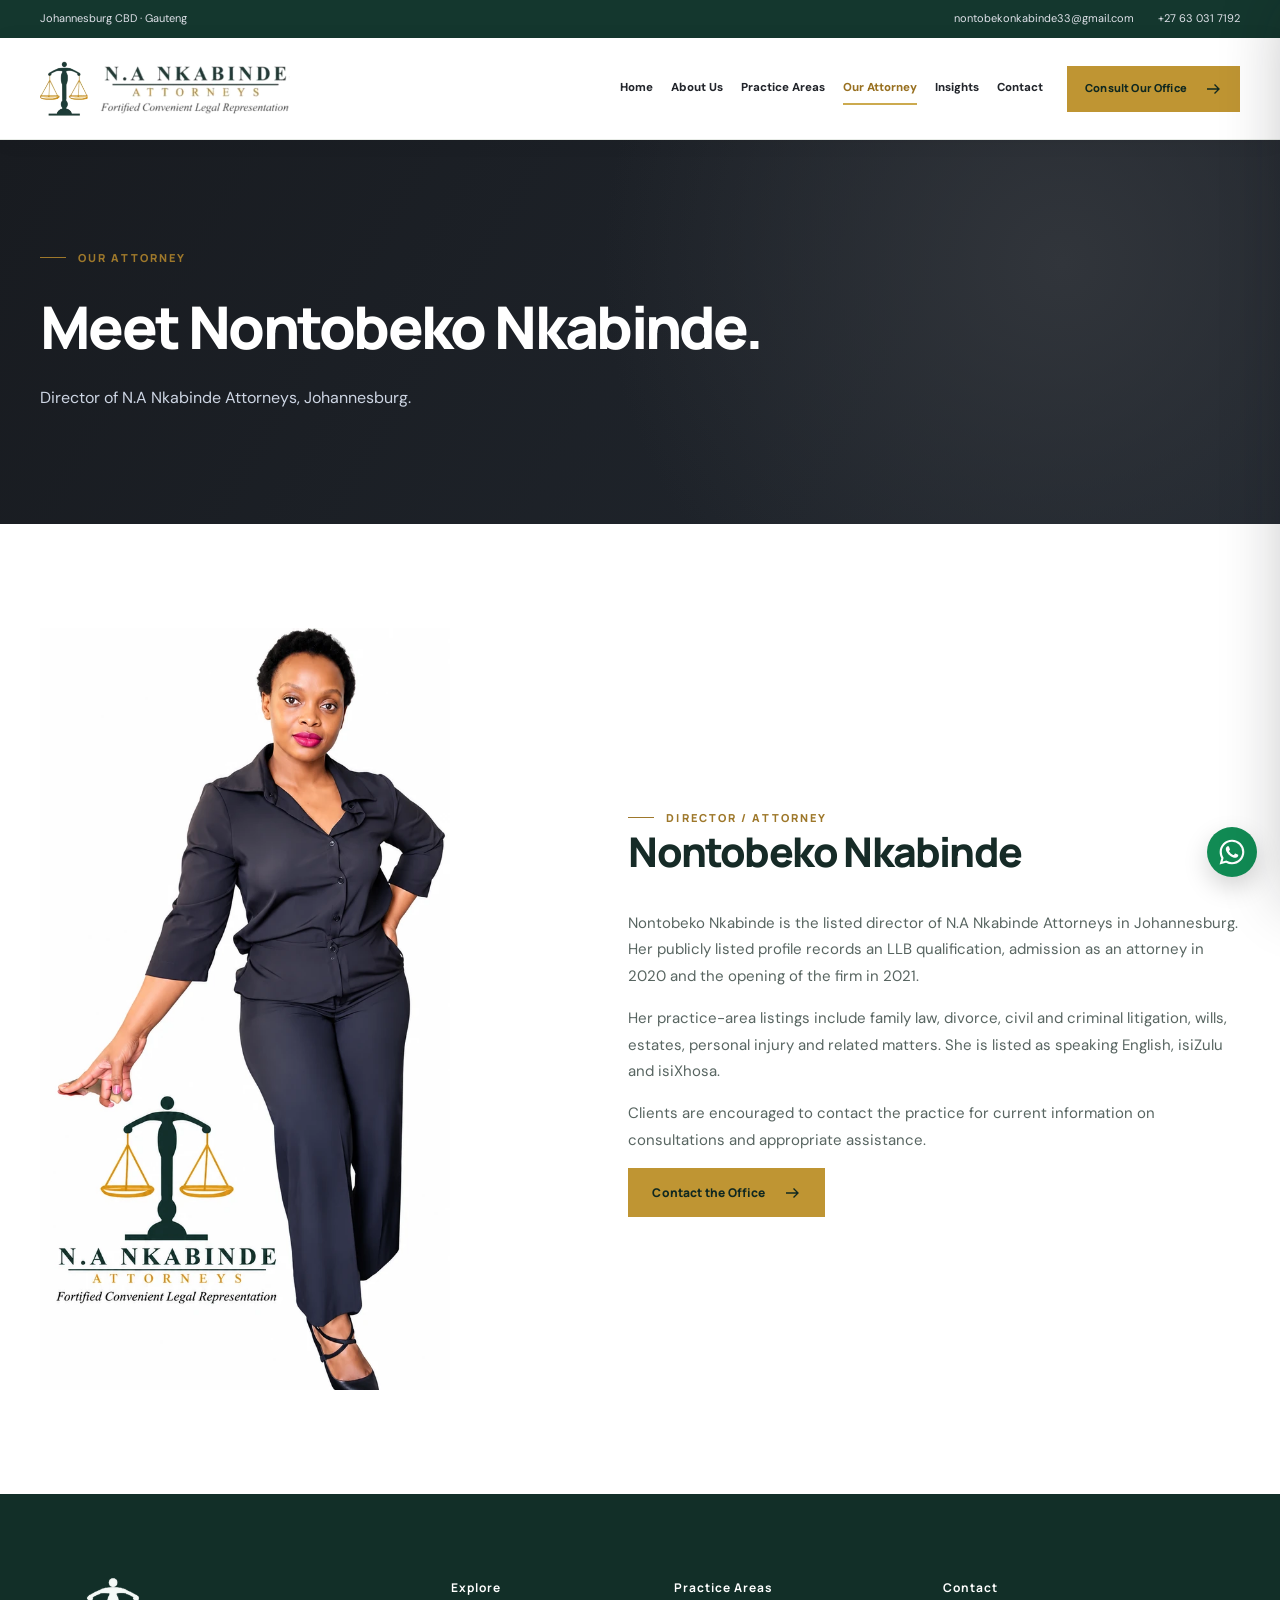
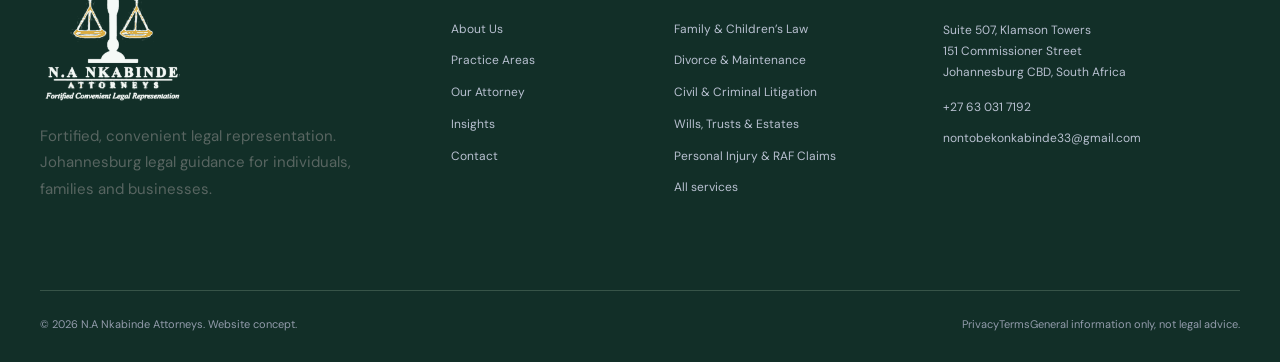
==== commit f5a34a83: "Replace director portrait with clearer high-resolution photograph" ====
--- a/managing-partner/index.html
+++ b/managing-partner/index.html
@@ -1,4 +1,5 @@
-<!doctype html><html lang="en-ZA"><head><meta charset="utf-8"><meta name="viewport" content="width=device-width, initial-scale=1"><meta name="theme-color" content="#14372e"><title>Nontobeko Nkabinde — Director | N.A Nkabinde Attorneys</title><meta name="description" content="Meet Nontobeko Nkabinde, director of N.A Nkabinde Attorneys in Johannesburg. Listed areas include family law and litigation."><meta name="robots" content="noindex,follow"><link rel="canonical" href="https://na-nkabinde-attorneys.vercel.app/managing-partner/"><meta property="og:type" content="website"><meta property="og:title" content="Nontobeko Nkabinde — Director | N.A Nkabinde Attorneys"><meta property="og:description" content="Meet Nontobeko Nkabinde, director of N.A Nkabinde Attorneys in Johannesburg. Listed areas include family law and litigation."><meta property="og:url" content="https://na-nkabinde-attorneys.vercel.app/managing-partner/"><meta property="og:image" content="https://na-nkabinde-attorneys.vercel.app/assets/social-preview.jpg"><meta name="twitter:card" content="summary_large_image"><link rel="icon" href="/assets/favicon.png" type="image/png"><link rel="preconnect" href="https://images.pexels.com"><link rel="preconnect" href="https://fonts.googleapis.com"><link rel="preconnect" href="https://fonts.gstatic.com" crossorigin><link rel="stylesheet" href="/assets/site.css"><script src="/assets/site.js" defer></script><script type="application/ld+json">{"@context": "https://schema.org", "@type": "LegalService", "name": "N.A Nkabinde Attorneys", "url": "https://na-nkabinde-attorneys.vercel.app", "image": "https://na-nkabinde-attorneys.vercel.app/assets/logo-dark-4k.png", "telephone": "+27630317192", "email": "nontobekonkabinde33@gmail.com", "address": {"@type": "PostalAddress", "streetAddress": "Suite 507, Klamson Towers, 151 Commissioner Street", "addressLocality": "Johannesburg", "addressRegion": "Gauteng", "addressCountry": "ZA"}, "founder": {"@type": "Person", "name": "Nontobeko Nkabinde"}, "areaServed": "Johannesburg, South Africa"}</script></head><body><a class="skip-link" href="#main">Skip to content</a><div class="topbar"><div class="container topbar-inner"><span class="topbar-address">Johannesburg CBD · Gauteng</span><div class="topbar-links"><a href="mailto:nontobekonkabinde33@gmail.com">nontobekonkabinde33@gmail.com</a><a href="tel:+27630317192">+27 63 031 7192</a></div></div></div>
-<header class="nav-shell"><div class="container nav-inner"><a href="/" class="brand" aria-label="N.A Nkabinde Attorneys homepage"><img src="/assets/logo-header-4k.png" alt="N.A Nkabinde Attorneys logo" width="270" height="115"></a><nav class="nav-links" aria-label="Main navigation"><a class="nav-link " href="/" >Home</a><a class="nav-link " href="/about/" >About Us</a><a class="nav-link " href="/practice-areas/" >Practice Areas</a><a class="nav-link active" href="/managing-partner/" aria-current=page>Our Attorney</a><a class="nav-link " href="/insights/" >Insights</a><a class="nav-link " href="/contact/" >Contact</a></nav><a class="btn btn-gold nav-cta" href="/contact/">Consult Our Office <svg aria-hidden="true" width="18" height="18" viewBox="0 0 24 24" fill="none" stroke="currentColor" stroke-width="1.8"><path d="M4 12h16m-6-6 6 6-6 6"/></svg></a><button class="menu-open" type="button" aria-label="Open navigation" aria-expanded="false" aria-controls="mobile-panel" data-mobile-open>☰</button></div></header>
-<div class="mobile-backdrop" id="mobile-backdrop"></div><nav class="mobile-panel" id="mobile-panel" aria-label="Mobile navigation" aria-hidden="true" inert><div class="mobile-head"><img src="/assets/logo-header-4k.png" alt="N.A Nkabinde Attorneys logo"><button type="button" data-mobile-close aria-label="Close navigation">×</button></div><div class="mobile-links"><a href="/">Home</a><a href="/about/">About Us</a><a href="/practice-areas/">Practice Areas</a><a href="/managing-partner/">Our Attorney</a><a href="/insights/">Insights</a><a href="/contact/">Contact</a></div><a class="btn btn-gold mobile-cta" href="/contact/">Request a Consultation <svg aria-hidden="true" width="18" height="18" viewBox="0 0 24 24" fill="none" stroke="currentColor" stroke-width="1.8"><path d="M4 12h16m-6-6 6 6-6 6"/></svg></a></nav>
-<main id="main"><section class="page-hero"><div class="container"><span class="eyebrow eyebrow-light">OUR ATTORNEY</span><h1>Meet Nontobeko Nkabinde.</h1><p>Director of N.A Nkabinde Attorneys, Johannesburg.</p></div></section><section class="section"><div class="container profile-layout"><div class="profile-photo"><img src="/assets/portrait-upper.webp" alt="Nontobeko Nkabinde, director of N.A Nkabinde Attorneys" width="323" height="432" loading="lazy"></div><div class="profile-copy"><span class="eyebrow">DIRECTOR / ATTORNEY</span><h2>Nontobeko Nkabinde</h2><p>Nontobeko Nkabinde is the listed director of N.A Nkabinde Attorneys in Johannesburg. Her publicly listed profile records an LLB qualification, admission as an attorney in 2020 and the opening of the firm in 2021.</p><p>Her practice-area listings include family law, divorce, civil and criminal litigation, wills, estates, personal injury and related matters. She is listed as speaking English, isiZulu and isiXhosa.</p><p>Clients are encouraged to contact the practice for current information on consultations and appropriate assistance.</p><a class="btn btn-gold" href="/contact/">Contact the Office <svg aria-hidden="true" width="18" height="18" viewBox="0 0 24 24" fill="none" stroke="currentColor" stroke-width="1.8"><path d="M4 12h16m-6-6 6 6-6 6"/></svg></a></div></div></section></main><footer class="site-footer"><div class="container"><div class="footer-grid"><div><a class="footer-logo" href="/"><img src="/assets/logo-light-4k.png" width="300" height="135" alt="N.A Nkabinde Attorneys transparent footer logo" loading="lazy"></a><p>Fortified, convenient legal representation. Johannesburg legal guidance for individuals, families and businesses.</p></div><div><h3>Explore</h3><div class="footer-links"><a href="/about/">About Us</a><a href="/practice-areas/">Practice Areas</a><a href="/managing-partner/">Our Attorney</a><a href="/insights/">Insights</a><a href="/contact/">Contact</a></div></div><div><h3>Practice Areas</h3><div class="footer-links"><a href="/practice-areas/#family">Family &amp; Children’s Law</a><a href="/practice-areas/#divorce">Divorce &amp; Maintenance</a><a href="/practice-areas/#litigation">Civil &amp; Criminal Litigation</a><a href="/practice-areas/#estates">Wills, Trusts &amp; Estates</a><a href="/practice-areas/#claims">Personal Injury &amp; RAF Claims</a><a href="/practice-areas/">All services</a></div></div><div class="footer-location"><h3>Contact</h3><address>Suite 507, Klamson Towers<br>151 Commissioner Street<br>Johannesburg CBD, South Africa</address><div class="footer-links" style="margin-top:15px"><a href="tel:+27630317192">+27 63 031 7192</a><a href="mailto:nontobekonkabinde33@gmail.com">nontobekonkabinde33@gmail.com</a></div></div></div><div class="footer-bottom"><span>© 2026 N.A Nkabinde Attorneys. Website concept.</span><span class="footer-legal"><a href="/privacy/">Privacy</a><a href="/terms/">Terms</a><span>General information only, not legal advice.</span></span></div></div></footer><a class="floating-whatsapp" href="https://wa.me/27630317192?text=Hello%2C%20I%20would%20like%20to%20enquire%20about%20legal%20services." target="_blank" rel="noopener noreferrer" aria-label="Contact N.A Nkabinde Attorneys using WhatsApp on the listed mobile number; WhatsApp availability unverified" title="WhatsApp +27 63 031 7192"><svg viewBox="0 0 32 32" aria-hidden="true" xmlns="http://www.w3.org/2000/svg"><path fill="currentColor" d="M16 .8C7.61.8.8 7.59.8 15.98c0 2.69.7 5.31 2.03 7.62L.7 31.3l7.91-2.08a15.15 15.15 0 0 0 7.37 1.88h.01c8.38 0 15.2-6.82 15.2-15.2 0-4.06-1.58-7.88-4.46-10.76A15.07 15.07 0 0 0 16 .8Zm0 27.73a12.54 12.54 0 0 1-6.39-1.75l-.46-.27-4.7 1.23 1.25-4.58-.3-.47a12.5 12.5 0 0 1-1.93-6.7C3.47 9.08 9.08 3.47 16 3.47a12.45 12.45 0 0 1 8.87 3.68 12.48 12.48 0 0 1 3.67 8.86c0 6.91-5.62 12.52-12.54 12.52Zm6.88-9.38c-.38-.19-2.23-1.1-2.58-1.23-.34-.13-.59-.19-.84.19s-.96 1.23-1.18 1.49-.44.29-.82.1a10.32 10.32 0 0 1-3.04-1.88 11.39 11.39 0 0 1-2.1-2.61c-.22-.38-.02-.58.16-.77.17-.17.38-.44.57-.66s.25-.38.38-.63.06-.47-.03-.66c-.1-.19-.85-2.04-1.16-2.8-.3-.74-.61-.64-.84-.65l-.71-.01c-.25 0-.66.1-1.01.47-.34.38-1.32 1.29-1.32 3.13s1.35 3.63 1.54 3.88c.19.25 2.65 4.04 6.42 5.66.9.39 1.61.62 2.16.79.91.29 1.74.25 2.4.15.73-.11 2.23-.91 2.55-1.79.32-.88.32-1.64.22-1.79-.1-.16-.35-.25-.72-.44Z"/></svg><span class="whatsapp-tooltip" aria-hidden="true">WhatsApp Us</span></a><button class="scroll-top" type="button" title="Back to top" aria-label="Back to top">↑</button></body></html>+<!DOCTYPE html>
+<html lang="en-ZA"><head><meta charset="utf-8"/><meta content="width=device-width, initial-scale=1" name="viewport"/><meta content="#14372e" name="theme-color"/><title>Nontobeko Nkabinde — Director | N.A Nkabinde Attorneys</title><meta content="Meet Nontobeko Nkabinde, director of N.A Nkabinde Attorneys in Johannesburg. Listed areas include family law and litigation." name="description"/><meta content="noindex,follow" name="robots"/><link href="https://na-nkabinde-attorneys.vercel.app/managing-partner/" rel="canonical"/><meta content="website" property="og:type"/><meta content="Nontobeko Nkabinde — Director | N.A Nkabinde Attorneys" property="og:title"/><meta content="Meet Nontobeko Nkabinde, director of N.A Nkabinde Attorneys in Johannesburg. Listed areas include family law and litigation." property="og:description"/><meta content="https://na-nkabinde-attorneys.vercel.app/managing-partner/" property="og:url"/><meta content="https://na-nkabinde-attorneys.vercel.app/assets/social-preview.jpg" property="og:image"/><meta content="summary_large_image" name="twitter:card"/><link href="/assets/favicon.png" rel="icon" type="image/png"/><link href="https://images.pexels.com" rel="preconnect"/><link href="https://fonts.googleapis.com" rel="preconnect"/><link crossorigin="" href="https://fonts.gstatic.com" rel="preconnect"/><link href="/assets/site.css" rel="stylesheet"/><script defer="" src="/assets/site.js"></script><script type="application/ld+json">{"@context": "https://schema.org", "@type": "LegalService", "name": "N.A Nkabinde Attorneys", "url": "https://na-nkabinde-attorneys.vercel.app", "image": "https://na-nkabinde-attorneys.vercel.app/assets/logo-dark-4k.png", "telephone": "+27630317192", "email": "nontobekonkabinde33@gmail.com", "address": {"@type": "PostalAddress", "streetAddress": "Suite 507, Klamson Towers, 151 Commissioner Street", "addressLocality": "Johannesburg", "addressRegion": "Gauteng", "addressCountry": "ZA"}, "founder": {"@type": "Person", "name": "Nontobeko Nkabinde"}, "areaServed": "Johannesburg, South Africa"}</script></head><body><a class="skip-link" href="#main">Skip to content</a><div class="topbar"><div class="container topbar-inner"><span class="topbar-address">Johannesburg CBD · Gauteng</span><div class="topbar-links"><a href="mailto:nontobekonkabinde33@gmail.com">nontobekonkabinde33@gmail.com</a><a href="tel:+27630317192">+27 63 031 7192</a></div></div></div>
+<header class="nav-shell"><div class="container nav-inner"><a aria-label="N.A Nkabinde Attorneys homepage" class="brand" href="/"><img alt="N.A Nkabinde Attorneys logo" height="115" src="/assets/logo-header-4k.png" width="270"/></a><nav aria-label="Main navigation" class="nav-links"><a class="nav-link" href="/">Home</a><a class="nav-link" href="/about/">About Us</a><a class="nav-link" href="/practice-areas/">Practice Areas</a><a aria-current="page" class="nav-link active" href="/managing-partner/">Our Attorney</a><a class="nav-link" href="/insights/">Insights</a><a class="nav-link" href="/contact/">Contact</a></nav><a class="btn btn-gold nav-cta" href="/contact/">Consult Our Office <svg aria-hidden="true" fill="none" height="18" stroke="currentColor" stroke-width="1.8" viewbox="0 0 24 24" width="18"><path d="M4 12h16m-6-6 6 6-6 6"></path></svg></a><button aria-controls="mobile-panel" aria-expanded="false" aria-label="Open navigation" class="menu-open" data-mobile-open="" type="button">☰</button></div></header>
+<div class="mobile-backdrop" id="mobile-backdrop"></div><nav aria-hidden="true" aria-label="Mobile navigation" class="mobile-panel" id="mobile-panel" inert=""><div class="mobile-head"><img alt="N.A Nkabinde Attorneys logo" src="/assets/logo-header-4k.png"/><button aria-label="Close navigation" data-mobile-close="" type="button">×</button></div><div class="mobile-links"><a href="/">Home</a><a href="/about/">About Us</a><a href="/practice-areas/">Practice Areas</a><a href="/managing-partner/">Our Attorney</a><a href="/insights/">Insights</a><a href="/contact/">Contact</a></div><a class="btn btn-gold mobile-cta" href="/contact/">Request a Consultation <svg aria-hidden="true" fill="none" height="18" stroke="currentColor" stroke-width="1.8" viewbox="0 0 24 24" width="18"><path d="M4 12h16m-6-6 6 6-6 6"></path></svg></a></nav>
+<main id="main"><section class="page-hero"><div class="container"><span class="eyebrow eyebrow-light">OUR ATTORNEY</span><h1>Meet Nontobeko Nkabinde.</h1><p>Director of N.A Nkabinde Attorneys, Johannesburg.</p></div></section><section class="section"><div class="container profile-layout"><div class="profile-photo"><img alt="Nontobeko Nkabinde, director of N.A Nkabinde Attorneys, in professional attire" decoding="async" height="1709" loading="lazy" sizes="(max-width: 600px) calc(100vw - 36px), (max-width: 850px) 510px, 520px" src="/assets/nontobeko-director-clear.webp" srcset="/assets/nontobeko-director-clear-640.webp 640w, /assets/nontobeko-director-clear.webp 920w" width="920"/></div><div class="profile-copy"><span class="eyebrow">DIRECTOR / ATTORNEY</span><h2>Nontobeko Nkabinde</h2><p>Nontobeko Nkabinde is the listed director of N.A Nkabinde Attorneys in Johannesburg. Her publicly listed profile records an LLB qualification, admission as an attorney in 2020 and the opening of the firm in 2021.</p><p>Her practice-area listings include family law, divorce, civil and criminal litigation, wills, estates, personal injury and related matters. She is listed as speaking English, isiZulu and isiXhosa.</p><p>Clients are encouraged to contact the practice for current information on consultations and appropriate assistance.</p><a class="btn btn-gold" href="/contact/">Contact the Office <svg aria-hidden="true" fill="none" height="18" stroke="currentColor" stroke-width="1.8" viewbox="0 0 24 24" width="18"><path d="M4 12h16m-6-6 6 6-6 6"></path></svg></a></div></div></section></main><footer class="site-footer"><div class="container"><div class="footer-grid"><div><a class="footer-logo" href="/"><img alt="N.A Nkabinde Attorneys transparent footer logo" height="135" loading="lazy" src="/assets/logo-light-4k.png" width="300"/></a><p>Fortified, convenient legal representation. Johannesburg legal guidance for individuals, families and businesses.</p></div><div><h3>Explore</h3><div class="footer-links"><a href="/about/">About Us</a><a href="/practice-areas/">Practice Areas</a><a href="/managing-partner/">Our Attorney</a><a href="/insights/">Insights</a><a href="/contact/">Contact</a></div></div><div><h3>Practice Areas</h3><div class="footer-links"><a href="/practice-areas/#family">Family &amp; Children’s Law</a><a href="/practice-areas/#divorce">Divorce &amp; Maintenance</a><a href="/practice-areas/#litigation">Civil &amp; Criminal Litigation</a><a href="/practice-areas/#estates">Wills, Trusts &amp; Estates</a><a href="/practice-areas/#claims">Personal Injury &amp; RAF Claims</a><a href="/practice-areas/">All services</a></div></div><div class="footer-location"><h3>Contact</h3><address>Suite 507, Klamson Towers<br/>151 Commissioner Street<br/>Johannesburg CBD, South Africa</address><div class="footer-links" style="margin-top:15px"><a href="tel:+27630317192">+27 63 031 7192</a><a href="mailto:nontobekonkabinde33@gmail.com">nontobekonkabinde33@gmail.com</a></div></div></div><div class="footer-bottom"><span>© 2026 N.A Nkabinde Attorneys. Website concept.</span><span class="footer-legal"><a href="/privacy/">Privacy</a><a href="/terms/">Terms</a><span>General information only, not legal advice.</span></span></div></div></footer><a aria-label="Contact N.A Nkabinde Attorneys using WhatsApp on the listed mobile number; WhatsApp availability unverified" class="floating-whatsapp" href="https://wa.me/27630317192?text=Hello%2C%20I%20would%20like%20to%20enquire%20about%20legal%20services." rel="noopener noreferrer" target="_blank" title="WhatsApp +27 63 031 7192"><svg aria-hidden="true" viewbox="0 0 32 32" xmlns="http://www.w3.org/2000/svg"><path d="M16 .8C7.61.8.8 7.59.8 15.98c0 2.69.7 5.31 2.03 7.62L.7 31.3l7.91-2.08a15.15 15.15 0 0 0 7.37 1.88h.01c8.38 0 15.2-6.82 15.2-15.2 0-4.06-1.58-7.88-4.46-10.76A15.07 15.07 0 0 0 16 .8Zm0 27.73a12.54 12.54 0 0 1-6.39-1.75l-.46-.27-4.7 1.23 1.25-4.58-.3-.47a12.5 12.5 0 0 1-1.93-6.7C3.47 9.08 9.08 3.47 16 3.47a12.45 12.45 0 0 1 8.87 3.68 12.48 12.48 0 0 1 3.67 8.86c0 6.91-5.62 12.52-12.54 12.52Zm6.88-9.38c-.38-.19-2.23-1.1-2.58-1.23-.34-.13-.59-.19-.84.19s-.96 1.23-1.18 1.49-.44.29-.82.1a10.32 10.32 0 0 1-3.04-1.88 11.39 11.39 0 0 1-2.1-2.61c-.22-.38-.02-.58.16-.77.17-.17.38-.44.57-.66s.25-.38.38-.63.06-.47-.03-.66c-.1-.19-.85-2.04-1.16-2.8-.3-.74-.61-.64-.84-.65l-.71-.01c-.25 0-.66.1-1.01.47-.34.38-1.32 1.29-1.32 3.13s1.35 3.63 1.54 3.88c.19.25 2.65 4.04 6.42 5.66.9.39 1.61.62 2.16.79.91.29 1.74.25 2.4.15.73-.11 2.23-.91 2.55-1.79.32-.88.32-1.64.22-1.79-.1-.16-.35-.25-.72-.44Z" fill="currentColor"></path></svg><span aria-hidden="true" class="whatsapp-tooltip">WhatsApp Us</span></a><button aria-label="Back to top" class="scroll-top" title="Back to top" type="button">↑</button></body></html>
--- a/assets/site.css
+++ b/assets/site.css
@@ -114,3 +114,27 @@
 @media(max-width:1180px){.brand,.brand img{width:210px;max-width:210px;flex-basis:auto}}
 @media(max-width:600px){.brand,.brand img{width:188px;max-width:188px}}
 @media(max-width:370px){.brand,.brand img{width:170px;max-width:170px}}
+
+/* Nontobeko Nkabinde: supplied enhanced photo — proportions remain natural, cropped intentionally. */
+.intro-picture > img[src*="nontobeko-director-clear"] {
+  aspect-ratio: 4 / 4.6;
+  width:100%; height:auto; object-fit:cover; object-position:center 13%;
+}
+.profile-photo > img[src*="nontobeko-director-clear"] {
+  aspect-ratio:3 / 4;
+  width:100%; height:auto; object-fit:cover; object-position:center 12%;
+}
+@media (max-width:600px) {
+ .intro-picture > img[src*="nontobeko-director-clear"] { aspect-ratio:4 / 5; object-position:center 12%; }
+ .profile-photo > img[src*="nontobeko-director-clear"] { aspect-ratio:3 / 4; object-position:center 12%; }
+}
+
+/* Final layout: avoid clipping the branded artwork partway through on the homepage. */
+.intro-picture > img[src*="nontobeko-director-clear"] { aspect-ratio:1 / 1.08; object-position:center top; }
+/* Full supplied photograph, including its existing branding, is displayed on the director profile. */
+.profile-photo { max-width:410px; }
+.profile-photo > img[src*="nontobeko-director-clear"] { aspect-ratio:auto; height:auto; object-fit:contain; object-position:center top; }
+@media (max-width:600px){
+ .intro-picture > img[src*="nontobeko-director-clear"] { aspect-ratio:1 / 1.08; object-position:center top; }
+ .profile-photo { max-width:100%; }
+}
